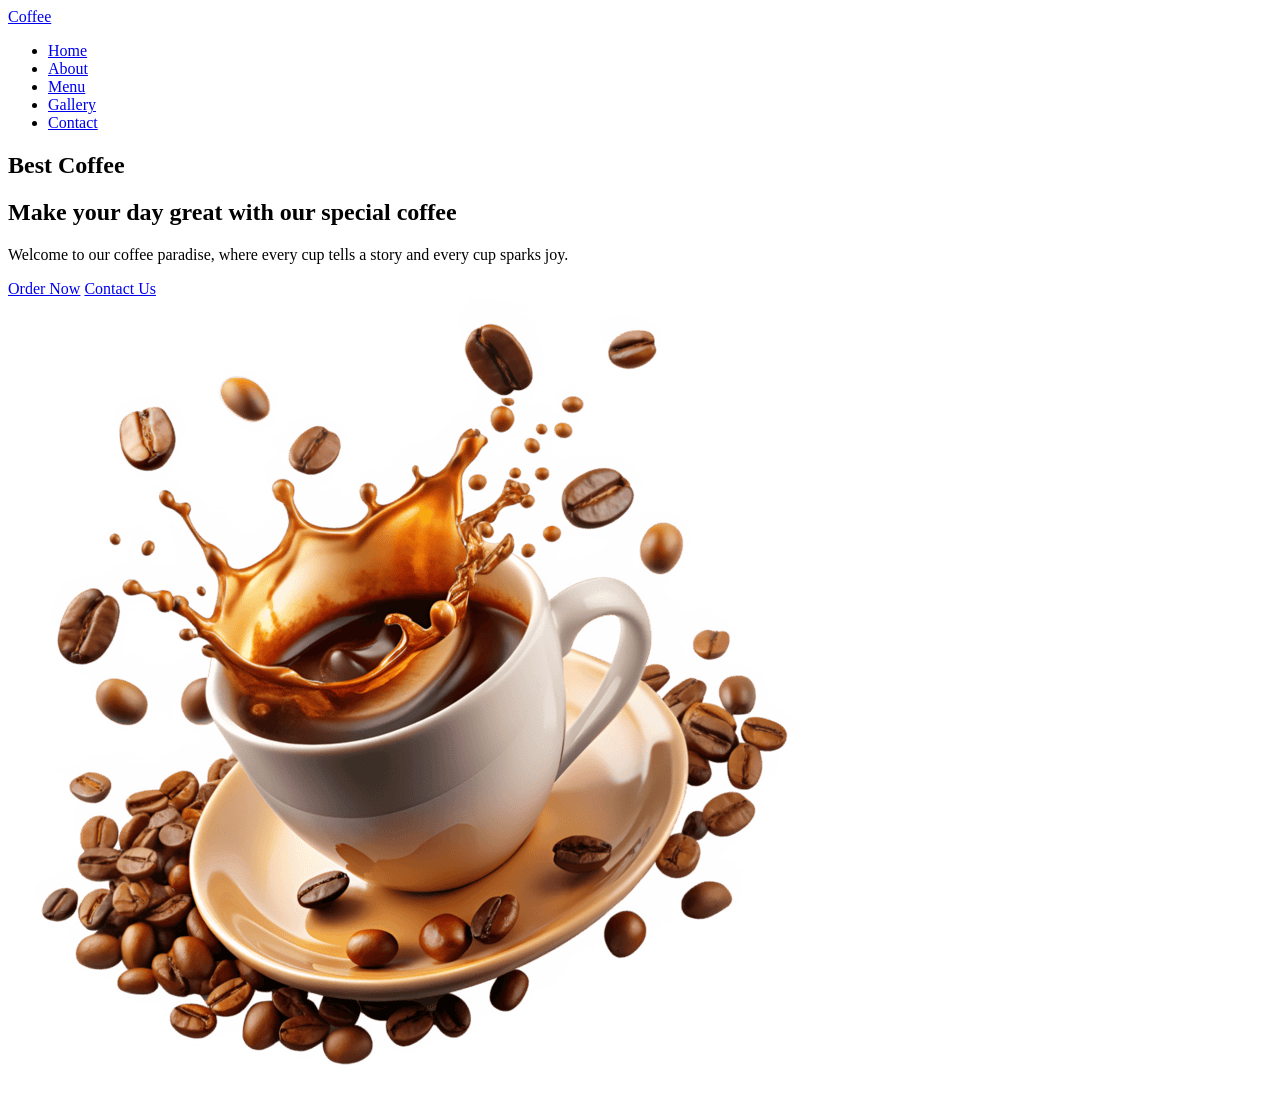
==== Ejercicios CSS/WEB COFFEE/index.html @ 63e57ad2 "HTML COFFEE" ====
<!DOCTYPE html>
<html lang="en">
<head>
    <meta charset="UTF-8">
    <meta name="viewport" content="width=device-width, initial-scale=1.0">
    <link rel="stylesheet" href="css/style.css">
    <title>Coffee - Best Coffee Paradise</title>
</head>
<body>
    <header class="header">
        <div class="container navbar">
            <a href="index.html" class="logo">Coffee</a>
            <nav class="nav">
                <ul>
                    <li><a href="#" class="nav-link">Home</a></li>
                    <li><a href="#" class="nav-link">About</a></li>
                    <li><a href="#" class="nav-link">Menu</a></li>
                    <li><a href="#" class="nav-link">Gallery</a></li>
                    <li><a href="#" class="nav-link">Contact</a></li>
                </ul>
            </nav>
        </div>

        <section class="container hero">
            <div class="hero-content">
                <h2 class="hero-subtitle">Best Coffee</h2>
                <h1 class="hero-title">Make your day great with our special coffee</h1>
                <p class="hero-description">Welcome to our coffee paradise, where every cup tells a story and every cup sparks joy.</p>
                <div class="hero-buttons">
                    <a href="#" class="btn">Order Now</a>
                    <a href="#" class="btn">Contact Us</a>
                </div>
            </div>

            <div class="hero-image">
                <img src="IMG/coffee-hero-section.png" alt="White coffee cup splashing with roasted coffee beans around">
            </div>
        </section>
    </header>
    </body>
</html>
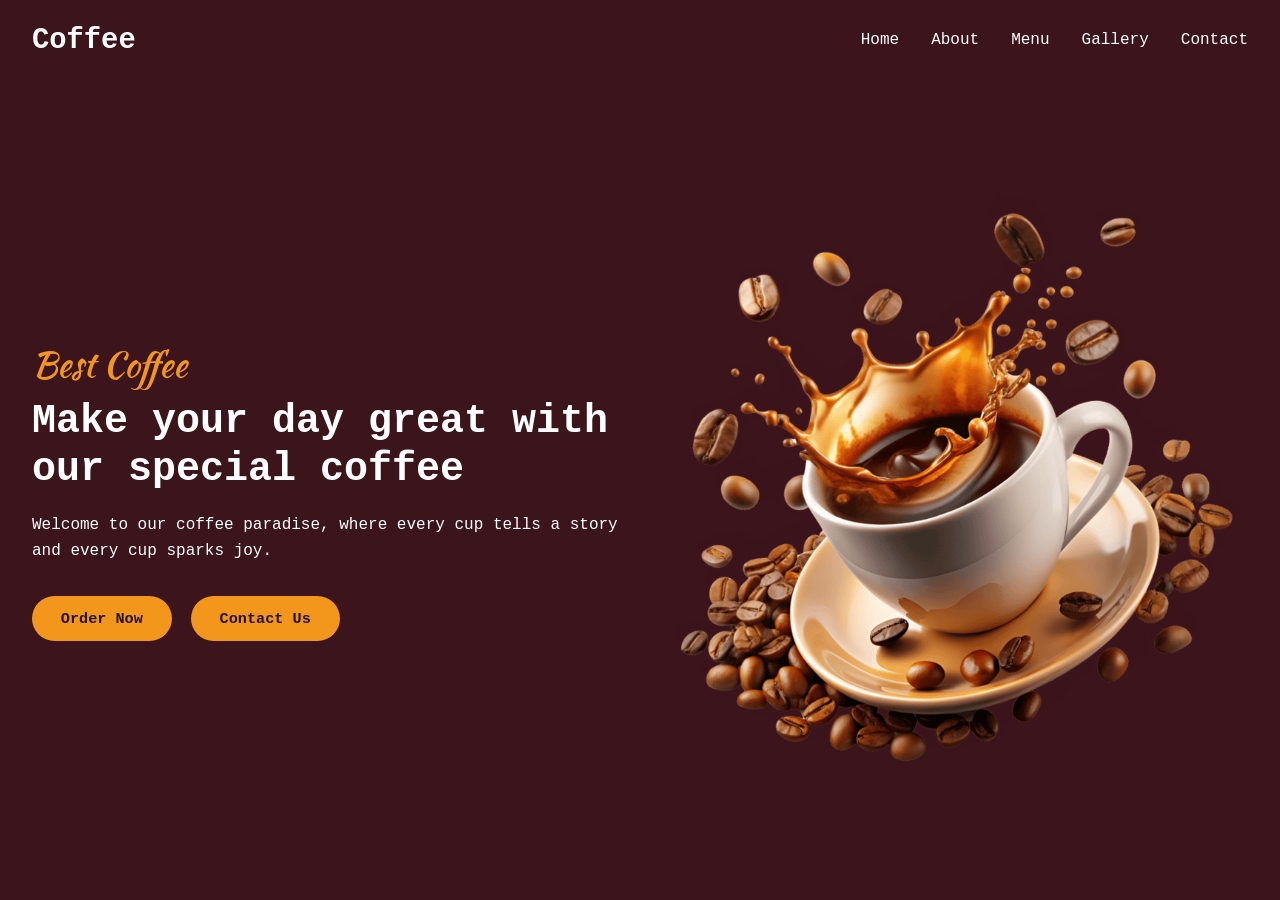
==== commit 66d04db0: "cabecera COFFEE" ====
--- a/Ejercicios CSS/WEB COFFEE/index.html
+++ b/Ejercicios CSS/WEB COFFEE/index.html
@@ -3,15 +3,15 @@
 <head>
     <meta charset="UTF-8">
     <meta name="viewport" content="width=device-width, initial-scale=1.0">
-    <link rel="stylesheet" href="css/style.css">
+    <link rel="stylesheet" href="CSS/styles.css">
     <title>Coffee - Best Coffee Paradise</title>
 </head>
 <body>
     <header class="header">
         <div class="container navbar">
             <a href="index.html" class="logo">Coffee</a>
-            <nav class="nav">
-                <ul>
+            <nav class="nav-menu">
+                <ul class="nav-list">
                     <li><a href="#" class="nav-link">Home</a></li>
                     <li><a href="#" class="nav-link">About</a></li>
                     <li><a href="#" class="nav-link">Menu</a></li>
--- a/Ejercicios CSS/WEB COFFEE/CSS/styles.css
+++ b/Ejercicios CSS/WEB COFFEE/CSS/styles.css
@@ -0,0 +1,143 @@
+@import url('https://fonts.googleapis.com/css2?family=Kaushan+Script&display=swap');
+:root{
+    --color-fondo: #3b141c;
+    --color-acento: #f3961c;
+    --color-texto: #ffffff;
+    --color-texto-oscuro: #251316;
+    --fuente-general: 'Courier New', Courier, monospace;
+    --fuente-manuscrita: 'Kaushan Script', cursive;
+}
+
+* {
+    margin: 0;
+    padding: 0;
+    box-sizing: border-box;
+
+}
+
+body {
+    background-color: var(--color-fondo);
+    color: var(--color-texto);
+    font-family: var(--fuente-general);
+}
+
+.container {
+    max-width: 1300px;
+    margin: 0 auto;
+    padding: 0 2rem;
+}
+
+.header {
+    min-height: 100vh;
+    display: flex;
+    flex-direction: column;
+}
+
+.navbar {
+    width: 100%;
+    height: 80px;
+    display: flex;
+    justify-content: space-between;
+    align-items: center;
+}
+
+.logo {
+    color: var(--color-texto);
+    font-size: 1.8rem;
+    font-weight: bold;
+    text-decoration: none;
+}
+
+.nav-list {
+    display: flex;
+    list-style: none;
+    gap: 2rem;
+}
+
+.nav-link {
+    color: var(--color-texto); 
+    text-decoration: none;
+    font-size: 1rem;
+    transition: color 0.3s ease; 
+    color: #ffffff;
+}
+
+.nav-link:hover {
+    color: var(--color-acento);
+}
+
+.hero {
+    width: 100%;
+    min-height: calc(100vh - 80px);
+    display: flex;
+    flex-direction: row;
+    align-items: center;
+    justify-content: space-between;
+    gap: 2rem;
+}
+
+.hero-content {
+    flex: 1;
+    max-width: 50%;
+    display: flex;
+    flex-direction: column;
+    align-items: flex-start;
+}
+
+.hero-subtitle {
+    font-family: var(--fuente-manuscrita);
+    color: var(--color-acento);
+    font-size: 2.2rem;
+    font-weight: normal;
+    margin-bottom: 0.5rem;
+}
+
+.hero-title {
+    font-size: 2.5rem;
+    font-weight: bold;
+    line-height: 1.2;
+    margin-bottom: 1.2rem;
+}
+
+.hero-description {
+    font-size: 1rem;
+    line-height: 1.6;
+    margin-bottom: 2rem;
+}
+
+.hero-buttons {
+    display: flex;
+    gap: 1.2rem;
+}
+
+.btn {
+    background-color: var(--color-acento);
+    color: var(--color-texto-oscuro);
+    text-decoration: none;
+    font-weight: bold;
+    font-size: 0.95rem;
+    padding: 0.85rem 1.8rem;
+    border-radius: 50px;
+    border: none;
+    transition: background-color 0.3s ease, color 0.3s ease;
+}
+
+.btn:hover {
+    background-color: var(--color-texto);
+    color: var(--color-fondo);
+}
+
+.hero-image {
+    flex: 1;
+    max-width: 50%;
+    display: flex;
+    justify-content: flex-end;
+    align-items: center;
+}
+
+.hero-image img {
+    max-width: 100%;
+    max-height: 75vh;
+    width: auto;
+    height: auto;
+}
